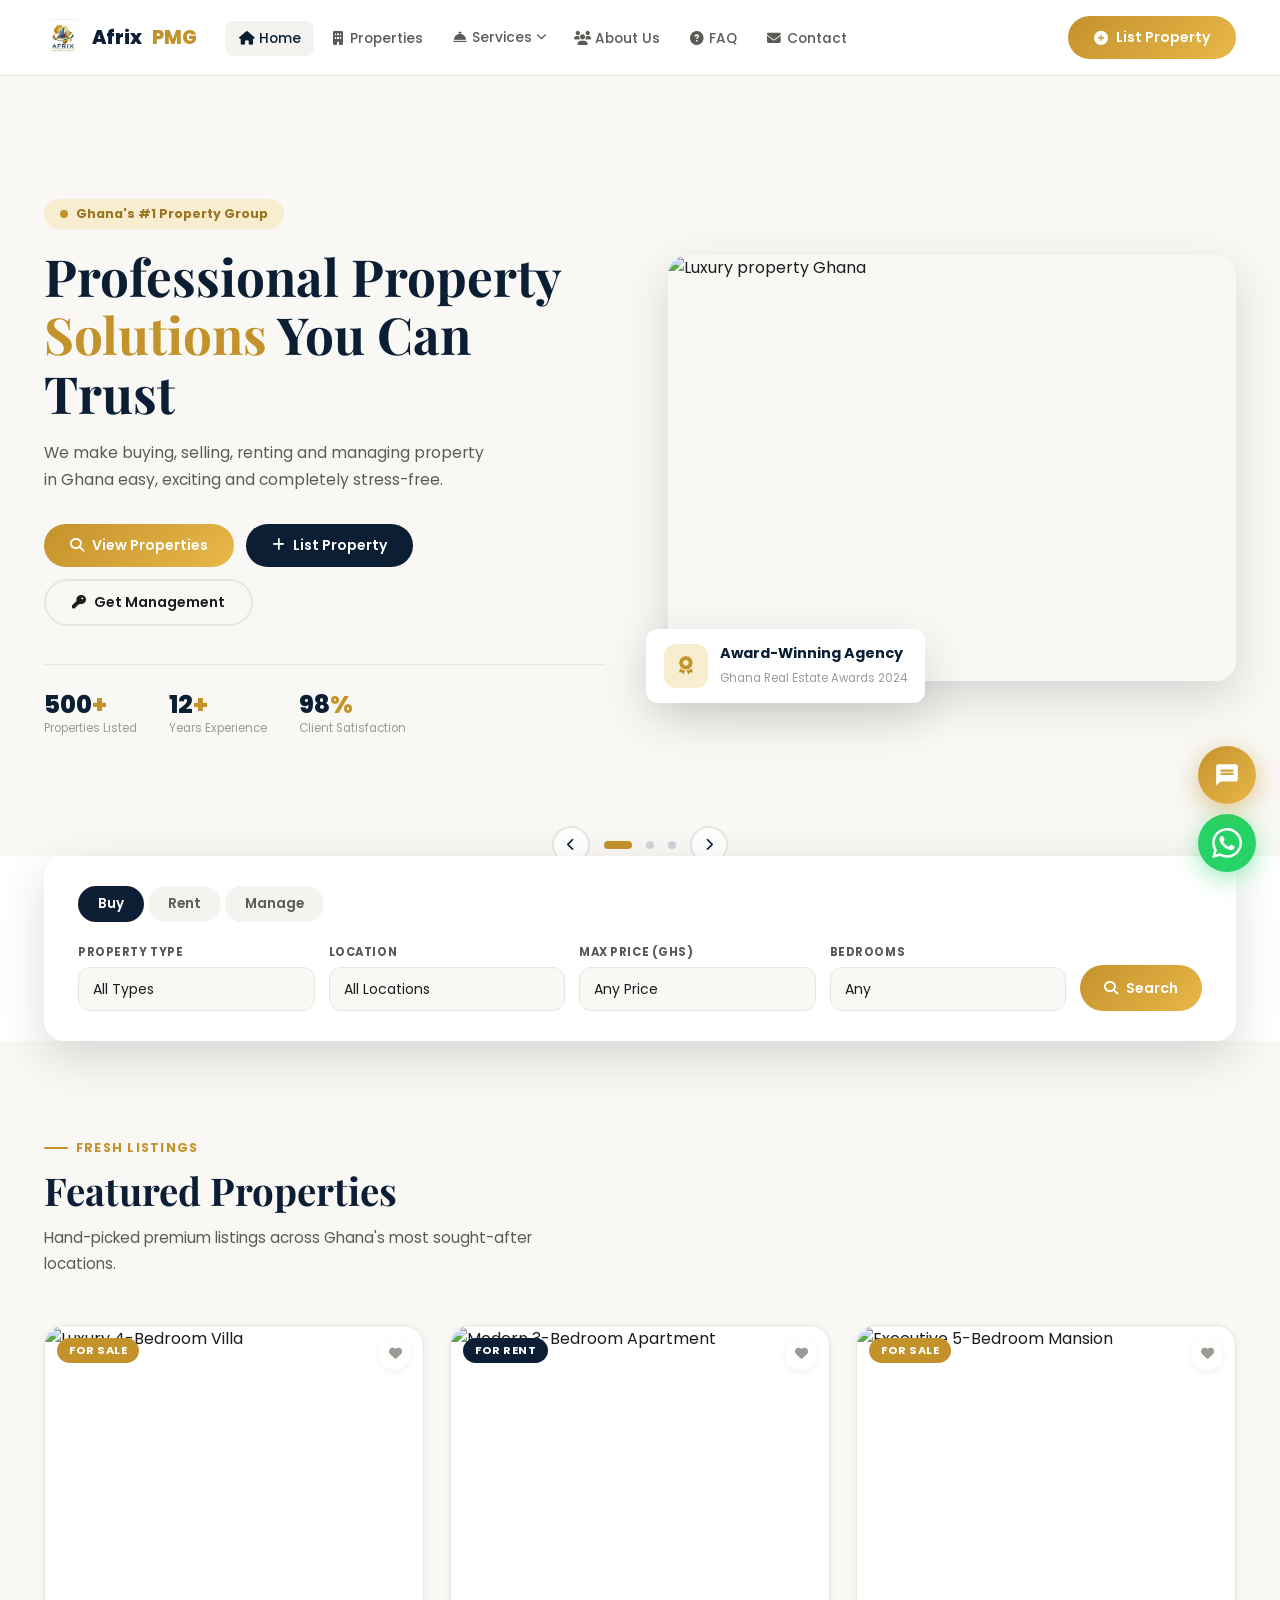
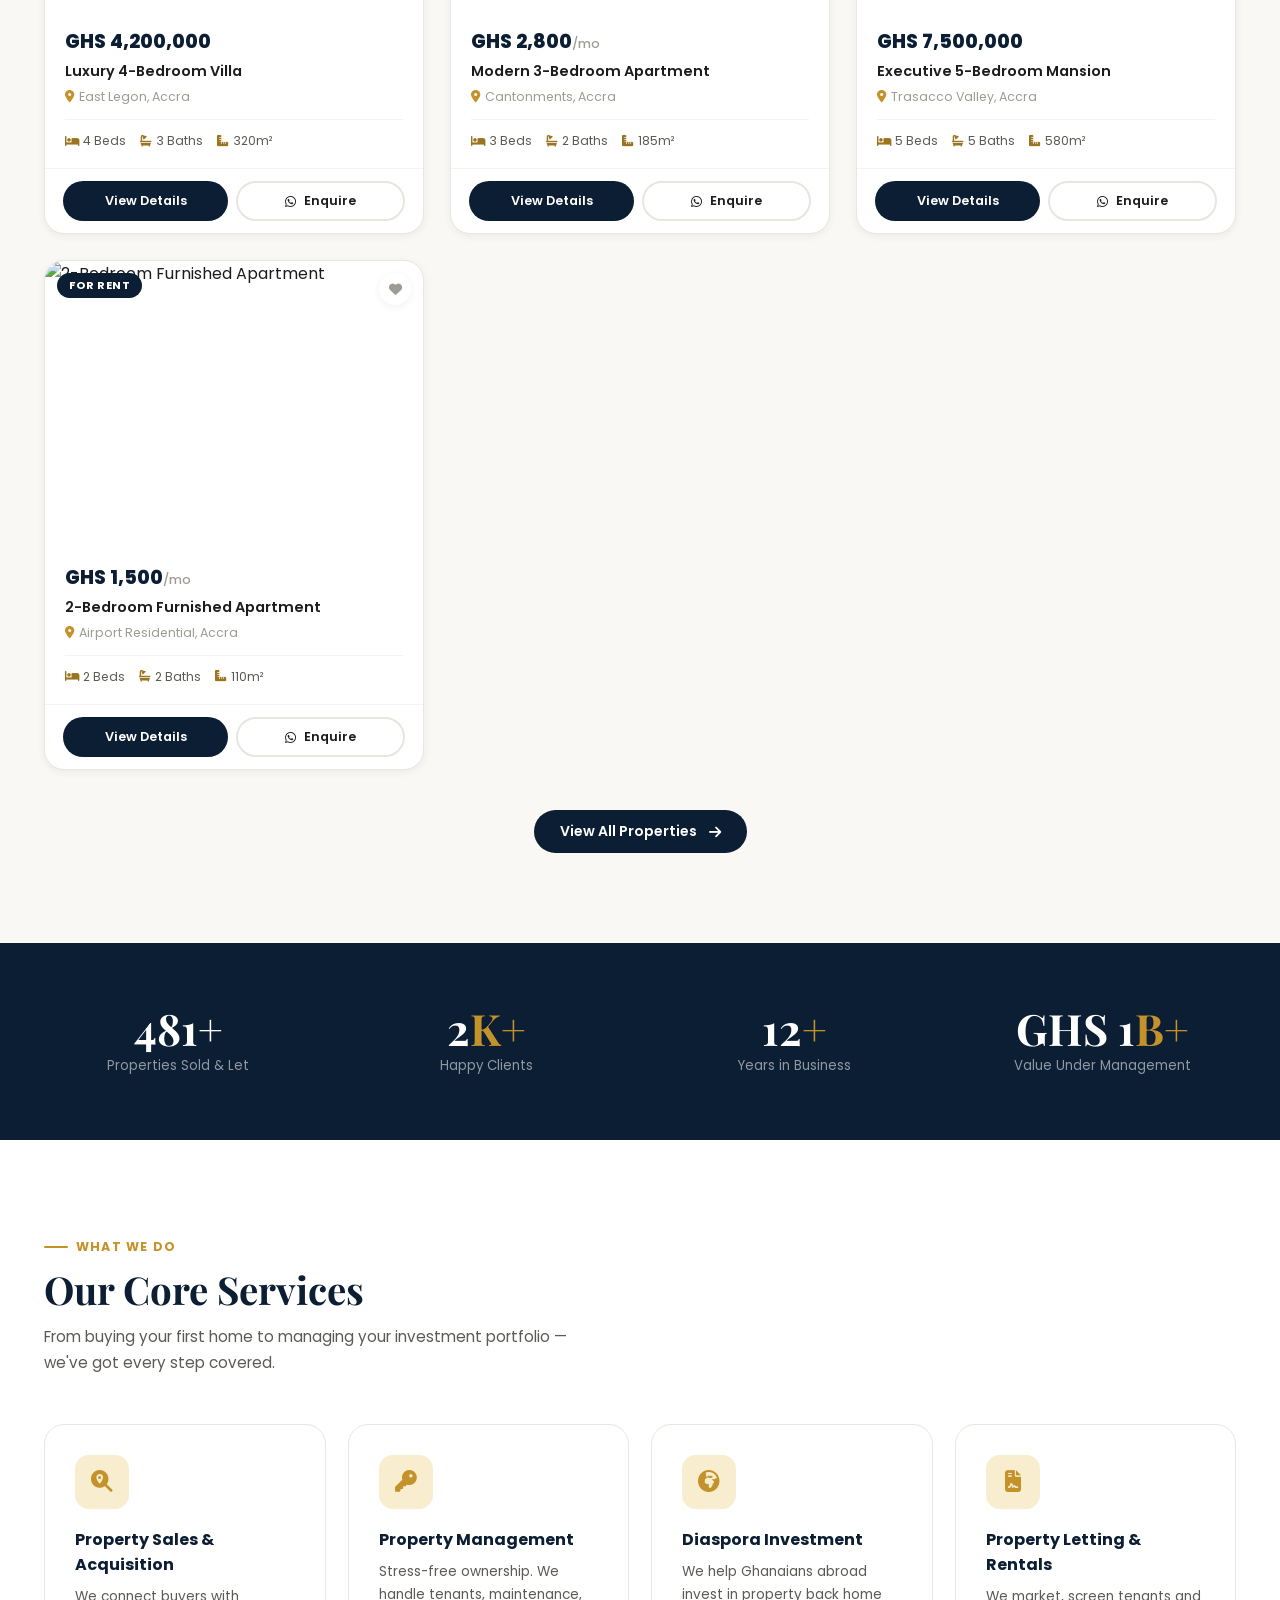
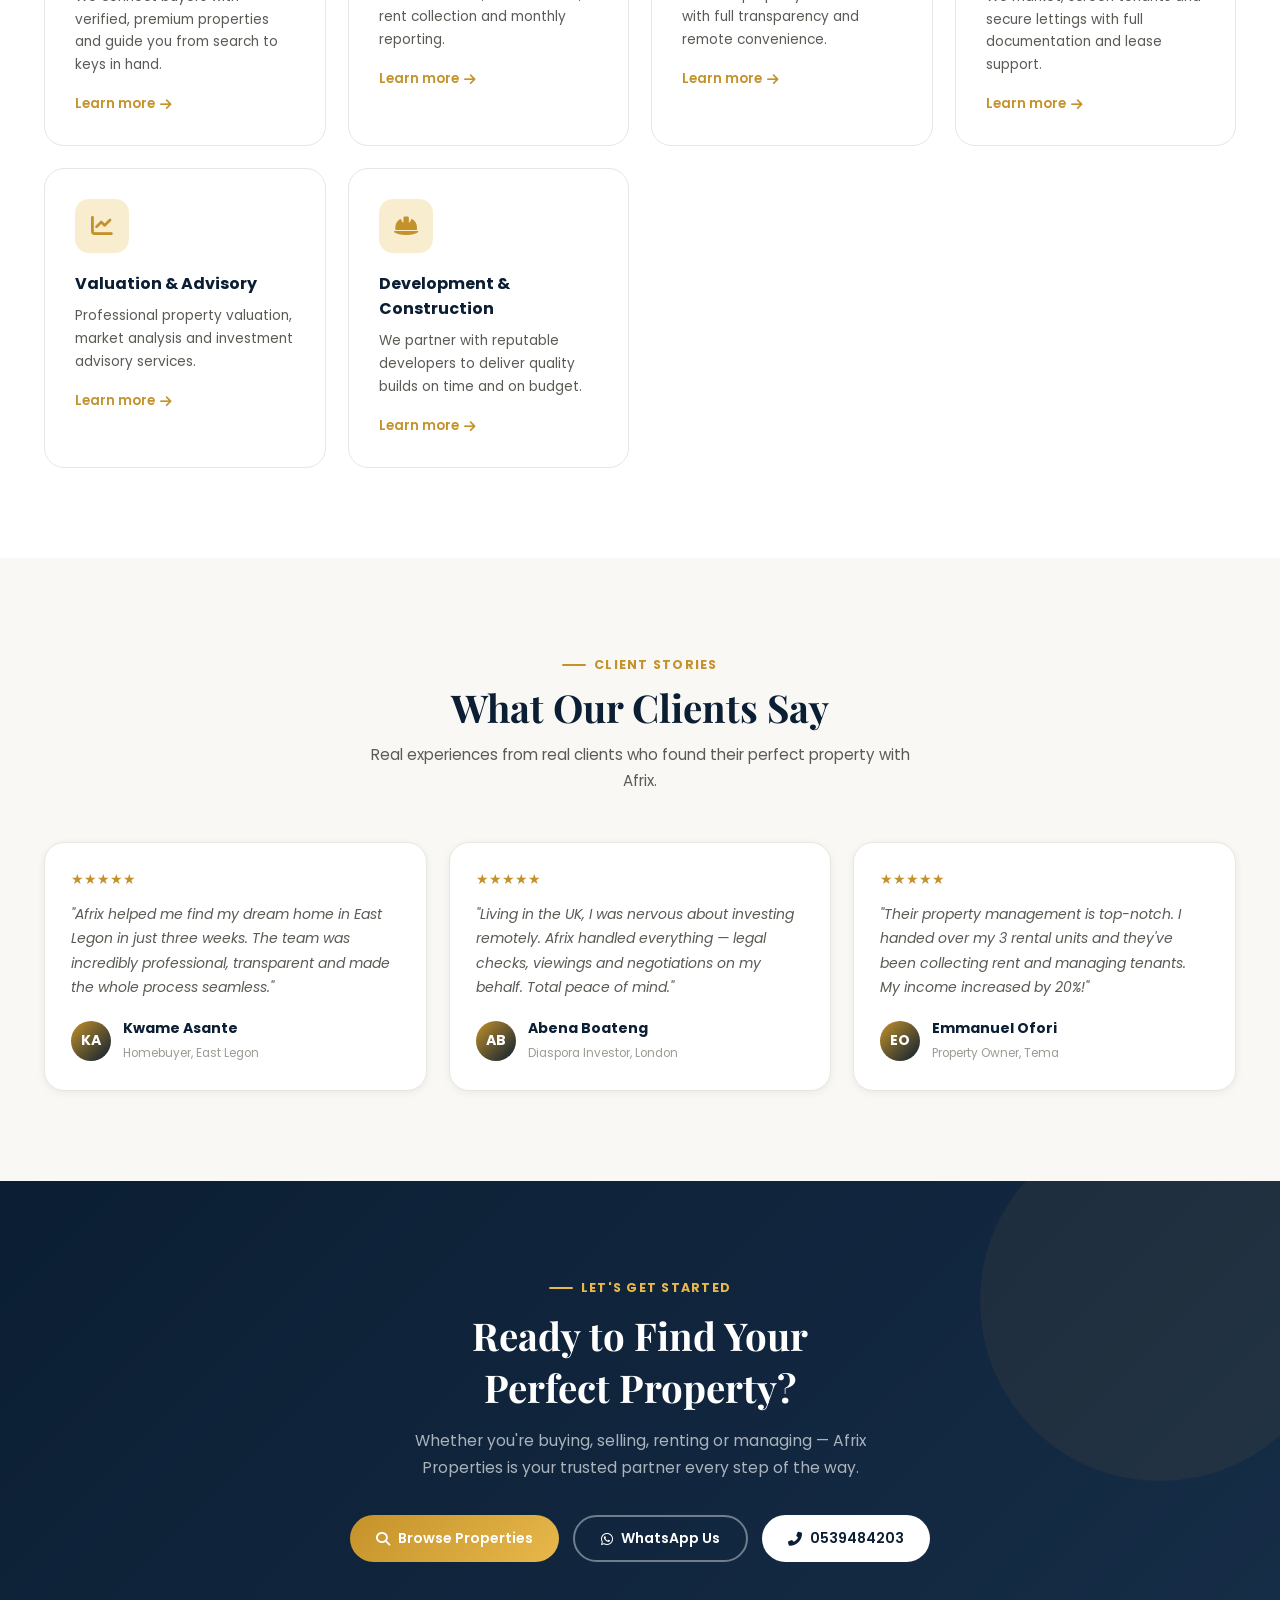
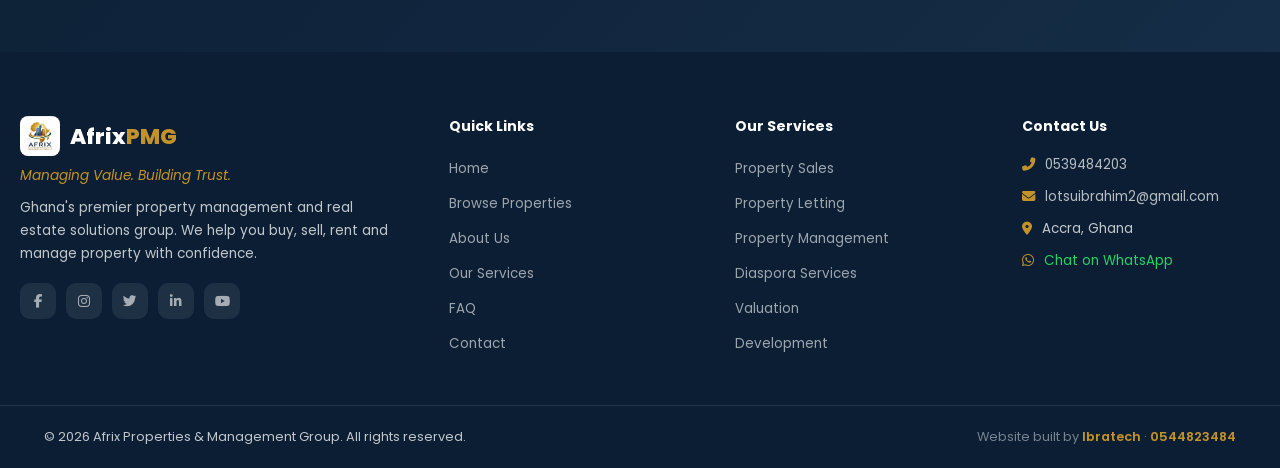
==== index.html @ ab4cecd4 "First commit" ====
<!DOCTYPE html>
<html lang="en">
<head>
  <meta charset="UTF-8" /><meta name="viewport" content="width=device-width, initial-scale=1.0"/>
  <title>Afrix Properties & Management Group | Managing Value. Building Trust.</title>
  <meta name="description" content="Ghana's premier real estate and property management company. Find luxury homes, apartments, offices and investment properties across Accra, Tema, Kumasi and beyond."/>
  <meta property="og:type" content="website"/>
  <meta property="og:url" content="https://afrixproperties.com/"/>
  <meta property="og:title" content="Afrix Properties & Management Group"/>
  <meta property="og:description" content="Managing Value. Building Trust. Ghana's premier real estate platform."/>
  <!-- og:image: replace with full URL after deployment e.g. https://yourdomain.com/images/logo.png -->
  <meta property="og:image" content="images/logo.png"/>
  <meta name="twitter:card" content="summary_large_image"/>
  <!-- Favicon — replace with your logo -->
  <link rel="icon" href="images/logo.png" type="image/png"/>
  <link rel="preconnect" href="https://fonts.googleapis.com"/>
  <link rel="preconnect" href="https://fonts.gstatic.com" crossorigin/>
  <link href="https://fonts.googleapis.com/css2?family=Poppins:wght@300;400;500;600;700;800&family=Playfair+Display:wght@600;700&display=swap" rel="stylesheet"/>
  <link rel="stylesheet" href="https://cdnjs.cloudflare.com/ajax/libs/font-awesome/6.5.0/css/all.min.css"/>
  <link rel="stylesheet" href="shared.css"/>
  <style>
    /* ── HOME-ONLY: Page loader ── */
    #page-loader{position:fixed;inset:0;background:var(--navy);display:flex;flex-direction:column;align-items:center;justify-content:center;z-index:99999;transition:opacity .6s ease,visibility .6s ease}
    #page-loader.hidden{opacity:0;visibility:hidden;pointer-events:none}
    .loader-logo{display:flex;align-items:center;gap:12px;margin-bottom:8px}
    .loader-logo-img{height:48px;width:48px;object-fit:contain;border-radius:10px}
    .loader-logo-text{font-size:1.8rem;font-weight:800;color:#fff}
    .loader-logo-text span{color:var(--gold)}
    .loader-tag{color:var(--gray-400);font-size:.82rem;margin-bottom:36px;letter-spacing:.06em}
    .loader-bar{width:180px;height:3px;background:rgba(255,255,255,.12);border-radius:2px;overflow:hidden}
    .loader-fill{height:100%;background:linear-gradient(90deg,var(--gold),var(--gold-light));border-radius:2px;animation:lFill 2.2s ease forwards}
    @keyframes lFill{from{width:0}to{width:100%}}

    /* ── Search section ── */
    .search-section{background:#fff;padding:0;position:relative;z-index:10}
    .search-card{background:#fff;border-radius:var(--radius-lg);box-shadow:var(--shadow-lg);padding:30px 34px;margin-top:-44px;position:relative}
    .search-tabs{display:flex;gap:4px;margin-bottom:22px}
    .s-tab{padding:8px 20px;border-radius:var(--radius-pill);border:none;background:var(--gray-100);font-size:.85rem;font-weight:600;color:var(--gray-600);transition:var(--transition);cursor:pointer;font-family:inherit}
    .s-tab.active{background:var(--navy);color:#fff}
    .search-row{display:grid;grid-template-columns:1fr 1fr 1fr 1fr auto;gap:14px;align-items:end}
    .s-field label{display:block;font-size:.72rem;font-weight:700;color:var(--gray-600);margin-bottom:6px;text-transform:uppercase;letter-spacing:.05em}
    .s-field select,.s-field input{width:100%;padding:11px 14px;border:1.5px solid var(--gray-200);border-radius:var(--radius);font-size:.875rem;font-family:inherit;color:var(--gray-900);background:var(--cream);transition:var(--transition);appearance:none;cursor:pointer}
    .s-field select:focus,.s-field input:focus{outline:none;border-color:var(--gold);background:#fff}

    /* ── Services grid ── */
    .srv-grid{display:grid;grid-template-columns:repeat(auto-fill,minmax(280px,1fr));gap:22px}
    .srv-card{background:#fff;border-radius:var(--radius-lg);padding:30px;border:1.5px solid var(--gray-200);transition:var(--transition);position:relative;overflow:hidden}
    .srv-card::after{content:'';position:absolute;bottom:0;left:0;width:100%;height:3px;background:linear-gradient(90deg,var(--gold),var(--gold-light));transform:scaleX(0);transition:var(--transition)}
    .srv-card:hover{transform:translateY(-5px);box-shadow:var(--shadow);border-color:var(--gold-pale)}
    .srv-card:hover::after{transform:scaleX(1)}
    .srv-icon{width:54px;height:54px;background:var(--gold-pale);border-radius:14px;display:flex;align-items:center;justify-content:center;font-size:1.35rem;color:var(--gold);margin-bottom:18px}
    .srv-card h3{font-size:1rem;font-weight:700;color:var(--navy);margin-bottom:9px}
    .srv-card p{font-size:.855rem;color:var(--gray-600);line-height:1.65;margin-bottom:14px}
    .srv-link{display:inline-flex;align-items:center;gap:5px;font-size:.82rem;font-weight:600;color:var(--gold);transition:var(--transition)}
    .srv-link:hover{gap:9px}

    /* ── Testimonials ── */
    .testi-grid{display:grid;grid-template-columns:repeat(auto-fill,minmax(300px,1fr));gap:22px}
    .testi-card{background:#fff;border-radius:var(--radius-lg);padding:26px;box-shadow:var(--shadow-sm);border:1px solid var(--gray-200);transition:var(--transition)}
    .testi-card:hover{box-shadow:var(--shadow);transform:translateY(-3px)}
    .testi-stars{color:var(--gold);font-size:.88rem;margin-bottom:12px}
    .testi-text{font-size:.875rem;color:var(--gray-600);line-height:1.75;font-style:italic;margin-bottom:18px}
    .testi-author{display:flex;align-items:center;gap:12px}
    .testi-av{width:40px;height:40px;border-radius:50%;background:linear-gradient(135deg,var(--gold),var(--navy));display:flex;align-items:center;justify-content:center;font-weight:700;color:#fff;font-size:.88rem;flex-shrink:0}
    .testi-author strong{font-size:.875rem;color:var(--navy);display:block}
    .testi-author span{font-size:.74rem;color:var(--gray-400)}

    @media(max-width:1024px){.search-row{grid-template-columns:1fr 1fr}}
    @media(max-width:768px){.search-row{grid-template-columns:1fr}.search-card{padding:22px 18px;margin-top:-28px}.srv-grid{grid-template-columns:1fr}.testi-grid{grid-template-columns:1fr}}
  </style>
</head>
<body>

<!-- PAGE LOADER (Home only) -->
<div id="page-loader">
  <div class="loader-logo">
    <img src="images/logo.png" alt="Afrix PMG" class="loader-logo-img" onerror="this.style.display='none'"/>
    <div class="loader-logo-text">Afrix<span>PMG</span></div>
  </div>
  <p class="loader-tag">Managing Value. Building Trust.</p>
  <div class="loader-bar"><div class="loader-fill"></div></div>
</div>

<!-- ════════════════ NAVBAR ════════════════ -->
<nav class="navbar" id="navbar">
  <div class="container">
    <a href="index.html" class="nav-logo">
      <img src="images/logo.png" alt="Afrix PMG Logo" class="nav-logo-img" onerror="this.style.display='none'"/>
      Afrix<span class="accent">PMG</span>
    </a>
    <ul class="nav-links" id="navLinks">
      <li><a href="index.html" class="active"><i class="fas fa-home fa-fw"></i> Home</a></li>
      <li><a href="properties.html"><i class="fas fa-building fa-fw"></i> Properties</a></li>
      <li class="dropdown">
        <a href="#"><i class="fas fa-concierge-bell fa-fw"></i> Services <i class="fas fa-chevron-down chev"></i></a>
        <ul class="dropdown-menu">
          <li><a href="services.html">All Services</a></li>
          <li><a href="property-management.html">Property Management</a></li>
          <li><a href="diaspora.html">Diaspora Services</a></li>
        </ul>
      </li>
      <li><a href="about.html"><i class="fas fa-users fa-fw"></i> About Us</a></li>
      <li><a href="faq.html"><i class="fas fa-question-circle fa-fw"></i> FAQ</a></li>
      <li><a href="contact.html"><i class="fas fa-envelope fa-fw"></i> Contact</a></li>
    </ul>
    <div class="nav-actions">
      <a href="https://wa.me/233539484203?text=Hello%20Afrix%20Properties%2C%20I%20want%20to%20list%20my%20property." class="btn btn-gold" target="_blank" rel="noopener">
        <i class="fas fa-plus-circle"></i> List Property
      </a>
      <button class="hamburger" id="hamburger" aria-label="Toggle menu" aria-expanded="false">
        <span></span><span></span><span></span>
      </button>
    </div>
  </div>
</nav>

<!-- ════════════════ HOME HERO (3 SLIDES) ════════════════ -->
<section class="home-hero" id="home">
  <div class="home-hero-swiper" id="homeSwiper">

    <!-- SLIDE 1 -->
    <div class="home-slide hs-active" data-slide="0">
      <div class="container">
        <div class="hero-text">
          <span class="hero-badge"><span class="hero-badge-dot"></span> Ghana's #1 Property Group</span>
          <h1 class="hero-title">Professional Property<br><span class="accent">Solutions</span> You Can Trust</h1>
          <p class="hero-sub">We make buying, selling, renting and managing property in Ghana easy, exciting and completely stress-free.</p>
          <div class="hero-btns">
            <a href="properties.html" class="btn btn-gold"><i class="fas fa-search"></i> View Properties</a>
            <a href="https://wa.me/233539484203?text=Hello%20Afrix%2C%20I%20want%20to%20list%20my%20property." class="btn btn-navy" target="_blank" rel="noopener"><i class="fas fa-plus"></i> List Property</a>
            <a href="property-management.html" class="btn btn-outline"><i class="fas fa-key"></i> Get Management</a>
          </div>
          <div class="hero-stats">
            <div><div class="hero-stat-num">500<span>+</span></div><div class="hero-stat-label">Properties Listed</div></div>
            <div><div class="hero-stat-num">12<span>+</span></div><div class="hero-stat-label">Years Experience</div></div>
            <div><div class="hero-stat-num">98<span>%</span></div><div class="hero-stat-label">Client Satisfaction</div></div>
          </div>
        </div>
        <div class="hero-img-wrap">
          <div class="hero-img-main">
            <img src="https://images.unsplash.com/photo-1564013799919-ab600027ffc6?w=900&h=680&fit=crop&q=80" alt="Luxury property Ghana" loading="eager"/>
          </div>
          <div class="hero-float-card">
            <div class="hero-float-icon"><i class="fas fa-award"></i></div>
            <div class="hero-float-text"><strong>Award-Winning Agency</strong><span>Ghana Real Estate Awards 2024</span></div>
          </div>
        </div>
      </div>
    </div>

    <!-- SLIDE 2 -->
    <div class="home-slide" data-slide="1">
      <div class="container">
        <div class="hero-text">
          <span class="hero-badge"><span class="hero-badge-dot"></span> Premium Listings Available</span>
          <h1 class="hero-title">Find Your <span class="accent">Dream Home</span><br>in Ghana</h1>
          <p class="hero-sub">From luxury villas in East Legon to modern apartments in Airport Residential — discover thousands of properties tailored to you.</p>
          <div class="hero-btns">
            <a href="properties.html" class="btn btn-gold"><i class="fas fa-home"></i> Browse All Properties</a>
            <a href="contact.html" class="btn btn-navy"><i class="fas fa-phone"></i> Speak to an Agent</a>
          </div>
          <div class="hero-stats">
            <div><div class="hero-stat-num">10<span>+</span></div><div class="hero-stat-label">Cities Covered</div></div>
            <div><div class="hero-stat-num">GHS<span>1B+</span></div><div class="hero-stat-label">Value Managed</div></div>
            <div><div class="hero-stat-num">2K<span>+</span></div><div class="hero-stat-label">Happy Clients</div></div>
          </div>
        </div>
        <div class="hero-img-wrap">
          <div class="hero-img-main">
            <img src="https://images.unsplash.com/photo-1580587771525-78b9dba3b914?w=900&h=680&fit=crop&q=80" alt="Modern home Ghana" loading="lazy"/>
          </div>
          <div class="hero-float-card">
            <div class="hero-float-icon"><i class="fas fa-map-marker-alt"></i></div>
            <div class="hero-float-text"><strong>Accra · Tema · Kumasi</strong><span>Nationwide coverage</span></div>
          </div>
        </div>
      </div>
    </div>

    <!-- SLIDE 3 -->
    <div class="home-slide" data-slide="2">
      <div class="container">
        <div class="hero-text">
          <span class="hero-badge"><span class="hero-badge-dot"></span> Diaspora Investment Partner</span>
          <h1 class="hero-title">Invest Safely <span class="accent">Back Home</span><br>From Anywhere</h1>
          <p class="hero-sub">Living abroad? We help Ghanaians in the diaspora buy, sell and manage property in Ghana safely — handling everything remotely.</p>
          <div class="hero-btns">
            <a href="diaspora.html" class="btn btn-gold"><i class="fas fa-globe-africa"></i> Diaspora Services</a>
            <a href="https://wa.me/233539484203?text=Hello%20Afrix%2C%20I'm%20in%20the%20diaspora%20and%20want%20to%20invest%20in%20Ghana." class="btn btn-navy" target="_blank" rel="noopener"><i class="fab fa-whatsapp"></i> WhatsApp Us</a>
          </div>
          <div class="hero-stats">
            <div><div class="hero-stat-num">15<span>+</span></div><div class="hero-stat-label">Countries Served</div></div>
            <div><div class="hero-stat-num">300<span>+</span></div><div class="hero-stat-label">Diaspora Clients</div></div>
            <div><div class="hero-stat-num">100<span>%</span></div><div class="hero-stat-label">Remote Process</div></div>
          </div>
        </div>
        <div class="hero-img-wrap">
          <div class="hero-img-main">
            <img src="https://images.unsplash.com/photo-1512917774080-9991f1c4c750?w=900&h=680&fit=crop&q=80" alt="Diaspora investment" loading="lazy"/>
          </div>
          <div class="hero-float-card">
            <div class="hero-float-icon"><i class="fas fa-shield-alt"></i></div>
            <div class="hero-float-text"><strong>100% Secure Transactions</strong><span>End-to-end verified</span></div>
          </div>
        </div>
      </div>
    </div>

    <!-- Swiper controls -->
    <div class="home-swiper-controls">
      <button class="hs-arrow" id="hsPrev" aria-label="Previous"><i class="fas fa-chevron-left"></i></button>
      <button class="hs-dot active" data-dot="0"></button>
      <button class="hs-dot" data-dot="1"></button>
      <button class="hs-dot" data-dot="2"></button>
      <button class="hs-arrow" id="hsNext" aria-label="Next"><i class="fas fa-chevron-right"></i></button>
    </div>
  </div>
</section>

<!-- ════════════════ SEARCH BAR ════════════════ -->
<section class="search-section">
  <div class="container">
    <div class="search-card reveal">
      <!-- Tabs switch Buy/Rent context for the URL redirect -->
      <div class="search-tabs">
        <button class="s-tab active" data-tab="buy">Buy</button>
        <button class="s-tab" data-tab="rent">Rent</button>
        <button class="s-tab" data-tab="manage">Manage</button>
      </div>
      <div class="search-row">
        <div class="s-field">
          <label for="s-type">Property Type</label>
          <select id="s-type">
            <option value="">All Types</option>
            <option value="villa">Villa</option>
            <option value="apartment">Apartment</option>
            <option value="house">House</option>
            <option value="townhouse">Townhouse</option>
            <option value="penthouse">Penthouse</option>
            <option value="office">Office/Commercial</option>
            <option value="land">Land</option>
          </select>
        </div>
        <div class="s-field">
          <label for="s-location">Location</label>
          <select id="s-location">
            <option value="">All Locations</option>
            <option value="accra">Accra</option>
            <option value="tema">Tema</option>
            <option value="kumasi">Kumasi</option>
            <option value="takoradi">Takoradi</option>
          </select>
        </div>
        <div class="s-field">
          <label for="s-price">Max Price (GHS)</label>
          <select id="s-price">
            <option value="">Any Price</option>
            <option value="500000">Up to 500K</option>
            <option value="1000000">Up to 1M</option>
            <option value="2000000">Up to 2M</option>
            <option value="5000000">Up to 5M</option>
            <option value="10000000">Up to 10M</option>
          </select>
        </div>
        <div class="s-field">
          <label for="s-beds">Bedrooms</label>
          <select id="s-beds">
            <option value="">Any</option>
            <option value="1">1+</option>
            <option value="2">2+</option>
            <option value="3">3+</option>
            <option value="4">4+</option>
            <option value="5">5+</option>
          </select>
        </div>
        <!-- Search button — triggers handleSearch() below -->
        <button class="btn btn-gold" onclick="handleSearch()" style="height:46px;padding:0 24px">
          <i class="fas fa-search"></i> Search
        </button>
      </div>
    </div>
  </div>
</section>

<!-- ════════════════ FEATURED PROPERTIES ════════════════ -->
<section class="section-pad" style="background:var(--cream)">
  <div class="container">
    <div class="section-header reveal">
      <span class="section-label">Fresh Listings</span>
      <h2 class="section-title">Featured Properties</h2>
      <p class="section-desc">Hand-picked premium listings across Ghana's most sought-after locations.</p>
    </div>
    <div class="properties-grid" id="featuredGrid"></div>
    <div style="text-align:center;margin-top:40px">
      <a href="properties.html" class="btn btn-navy reveal">View All Properties <i class="fas fa-arrow-right" style="margin-left:4px"></i></a>
    </div>
  </div>
</section>

<!-- ════════════════ STATS BAND ════════════════ -->
<section class="stats-band">
  <div class="container">
    <div class="stats-grid">
      <div class="reveal"><div class="stat-num" data-count="500" data-suffix="+">500+</div><div class="stat-label">Properties Sold & Let</div></div>
      <div class="reveal delay-1"><div class="stat-num">2<span>K+</span></div><div class="stat-label">Happy Clients</div></div>
      <div class="reveal delay-2"><div class="stat-num">12<span>+</span></div><div class="stat-label">Years in Business</div></div>
      <div class="reveal delay-3"><div class="stat-num">GHS 1<span>B+</span></div><div class="stat-label">Value Under Management</div></div>
    </div>
  </div>
</section>

<!-- ════════════════ SERVICES ════════════════ -->
<section class="section-pad" style="background:#fff">
  <div class="container">
    <div class="section-header reveal">
      <span class="section-label">What We Do</span>
      <h2 class="section-title">Our Core Services</h2>
      <p class="section-desc">From buying your first home to managing your investment portfolio — we've got every step covered.</p>
    </div>
    <div class="srv-grid">
      <div class="srv-card reveal"><div class="srv-icon"><i class="fas fa-search-location"></i></div><h3>Property Sales & Acquisition</h3><p>We connect buyers with verified, premium properties and guide you from search to keys in hand.</p><a href="services.html" class="srv-link">Learn more <i class="fas fa-arrow-right"></i></a></div>
      <div class="srv-card reveal delay-1"><div class="srv-icon"><i class="fas fa-key"></i></div><h3>Property Management</h3><p>Stress-free ownership. We handle tenants, maintenance, rent collection and monthly reporting.</p><a href="property-management.html" class="srv-link">Learn more <i class="fas fa-arrow-right"></i></a></div>
      <div class="srv-card reveal delay-2"><div class="srv-icon"><i class="fas fa-globe-africa"></i></div><h3>Diaspora Investment</h3><p>We help Ghanaians abroad invest in property back home with full transparency and remote convenience.</p><a href="diaspora.html" class="srv-link">Learn more <i class="fas fa-arrow-right"></i></a></div>
      <div class="srv-card reveal delay-3"><div class="srv-icon"><i class="fas fa-file-contract"></i></div><h3>Property Letting & Rentals</h3><p>We market, screen tenants and secure lettings with full documentation and lease support.</p><a href="services.html" class="srv-link">Learn more <i class="fas fa-arrow-right"></i></a></div>
      <div class="srv-card reveal"><div class="srv-icon"><i class="fas fa-chart-line"></i></div><h3>Valuation & Advisory</h3><p>Professional property valuation, market analysis and investment advisory services.</p><a href="services.html" class="srv-link">Learn more <i class="fas fa-arrow-right"></i></a></div>
      <div class="srv-card reveal delay-1"><div class="srv-icon"><i class="fas fa-hard-hat"></i></div><h3>Development & Construction</h3><p>We partner with reputable developers to deliver quality builds on time and on budget.</p><a href="services.html" class="srv-link">Learn more <i class="fas fa-arrow-right"></i></a></div>
    </div>
  </div>
</section>

<!-- ════════════════ TESTIMONIALS ════════════════ -->
<section class="section-pad" style="background:var(--cream)">
  <div class="container">
    <div class="section-header center reveal">
      <span class="section-label">Client Stories</span>
      <h2 class="section-title">What Our Clients Say</h2>
      <p class="section-desc">Real experiences from real clients who found their perfect property with Afrix.</p>
    </div>
    <div class="testi-grid">
      <div class="testi-card reveal"><div class="testi-stars">★★★★★</div><p class="testi-text">"Afrix helped me find my dream home in East Legon in just three weeks. The team was incredibly professional, transparent and made the whole process seamless."</p><div class="testi-author"><div class="testi-av">KA</div><div><strong>Kwame Asante</strong><span>Homebuyer, East Legon</span></div></div></div>
      <div class="testi-card reveal delay-1"><div class="testi-stars">★★★★★</div><p class="testi-text">"Living in the UK, I was nervous about investing remotely. Afrix handled everything — legal checks, viewings and negotiations on my behalf. Total peace of mind."</p><div class="testi-author"><div class="testi-av">AB</div><div><strong>Abena Boateng</strong><span>Diaspora Investor, London</span></div></div></div>
      <div class="testi-card reveal delay-2"><div class="testi-stars">★★★★★</div><p class="testi-text">"Their property management is top-notch. I handed over my 3 rental units and they've been collecting rent and managing tenants. My income increased by 20%!"</p><div class="testi-author"><div class="testi-av">EO</div><div><strong>Emmanuel Ofori</strong><span>Property Owner, Tema</span></div></div></div>
    </div>
  </div>
</section>

<!-- ════════════════ CTA ════════════════ -->
<section class="cta-section">
  <div class="container">
    <div class="cta-inner reveal">
      <div class="cta-label">Let's Get Started</div>
      <h2 class="cta-title">Ready to Find Your<br>Perfect Property?</h2>
      <p class="cta-desc">Whether you're buying, selling, renting or managing — Afrix Properties is your trusted partner every step of the way.</p>
      <div class="cta-btns">
        <a href="properties.html" class="btn btn-gold"><i class="fas fa-search"></i> Browse Properties</a>
        <a href="https://wa.me/233539484203?text=Hello%20Afrix%20Properties%2C%20I%20need%20assistance." class="btn btn-outline-white" target="_blank" rel="noopener"><i class="fab fa-whatsapp"></i> WhatsApp Us</a>
        <a href="tel:0539484203" class="btn btn-white"><i class="fas fa-phone-alt"></i> 0539484203</a>
      </div>
    </div>
  </div>
</section>

<!-- ════════════════ FOOTER ════════════════ -->
<footer class="footer">
  <div class="footer-main container">
    <div class="footer-brand">
      <div class="footer-logo-area">
        <img src="images/logo.png" alt="Afrix PMG" class="footer-logo-img" onerror="this.style.display='none'"/>
        <div class="footer-brand-name">Afrix<span>PMG</span></div>
      </div>
      <p class="footer-tagline">Managing Value. Building Trust.</p>
      <p>Ghana's premier property management and real estate solutions group. We help you buy, sell, rent and manage property with confidence.</p>
      <div class="footer-socials">
        <a href="#" class="social-btn" aria-label="Facebook"><i class="fab fa-facebook-f"></i></a>
        <a href="#" class="social-btn" aria-label="Instagram"><i class="fab fa-instagram"></i></a>
        <a href="#" class="social-btn" aria-label="Twitter"><i class="fab fa-twitter"></i></a>
        <a href="#" class="social-btn" aria-label="LinkedIn"><i class="fab fa-linkedin-in"></i></a>
        <a href="#" class="social-btn" aria-label="YouTube"><i class="fab fa-youtube"></i></a>
      </div>
    </div>
    <div class="footer-col">
      <h4>Quick Links</h4>
      <ul>
        <li><a href="index.html">Home</a></li>
        <li><a href="properties.html">Browse Properties</a></li>
        <li><a href="about.html">About Us</a></li>
        <li><a href="services.html">Our Services</a></li>
        <li><a href="faq.html">FAQ</a></li>
        <li><a href="contact.html">Contact</a></li>
      </ul>
    </div>
    <div class="footer-col">
      <h4>Our Services</h4>
      <ul>
        <li><a href="services.html">Property Sales</a></li>
        <li><a href="services.html">Property Letting</a></li>
        <li><a href="property-management.html">Property Management</a></li>
        <li><a href="diaspora.html">Diaspora Services</a></li>
        <li><a href="services.html">Valuation</a></li>
        <li><a href="services.html">Development</a></li>
      </ul>
    </div>
    <div class="footer-col">
      <h4>Contact Us</h4>
      <div class="footer-contact-item"><i class="fas fa-phone-alt"></i><div><a href="tel:0539484203">0539484203</a></div></div>
      <div class="footer-contact-item"><i class="fas fa-envelope"></i><div><a href="mailto:lotsuibrahim2@gmail.com">lotsuibrahim2@gmail.com</a></div></div>
      <div class="footer-contact-item"><i class="fas fa-map-marker-alt"></i><div>Accra, Ghana</div></div>
      <div class="footer-contact-item"><i class="fab fa-whatsapp"></i><div><a href="https://wa.me/233539484203" target="_blank" rel="noopener" style="color:#25D366">Chat on WhatsApp</a></div></div>
    </div>
  </div>
  <div class="footer-bottom">
    <div class="container">
      <p>© 2026 Afrix Properties & Management Group. All rights reserved.</p>
      <p class="dev-credit">Website built by <a href="https://wa.me/233544823484?text=Hello%20Ibratech,%20I%20want%20a%20real%20estate%20website%20like%20Afrix" target="_blank" rel="noopener">Ibratech</a> · <a href="tel:0544823484">0544823484</a></p>
    </div>
  </div>
</footer>

<!-- Floating WhatsApp -->
<a class="whatsapp-float" href="https://wa.me/233539484203?text=Hello%20Afrix%20Properties%2C%20I%20need%20help." target="_blank" rel="noopener" aria-label="Chat on WhatsApp">
  <svg viewBox="0 0 24 24"><path d="M17.472 14.382c-.297-.149-1.758-.867-2.03-.967-.273-.099-.471-.148-.67.15-.197.297-.767.966-.94 1.164-.173.199-.347.223-.644.075-.297-.15-1.255-.463-2.39-1.475-.883-.788-1.48-1.761-1.653-2.059-.173-.297-.018-.458.13-.606.134-.133.298-.347.446-.52.149-.174.198-.298.298-.497.099-.198.05-.371-.025-.52-.075-.149-.669-1.612-.916-2.207-.242-.579-.487-.5-.669-.51-.173-.008-.371-.01-.57-.01-.198 0-.52.074-.792.372-.272.297-1.04 1.016-1.04 2.479 0 1.462 1.065 2.875 1.213 3.074.149.198 2.096 3.2 5.077 4.487.709.306 1.262.489 1.694.625.712.227 1.36.195 1.871.118.571-.085 1.758-.719 2.006-1.413.248-.694.248-1.289.173-1.413-.074-.124-.272-.198-.57-.347m-5.421 7.403h-.004a9.87 9.87 0 01-5.031-1.378l-.361-.214-3.741.982.998-3.648-.235-.374a9.86 9.86 0 01-1.51-5.26c.001-5.45 4.436-9.884 9.888-9.884 2.64 0 5.122 1.03 6.988 2.898a9.825 9.825 0 012.893 6.994c-.003 5.45-4.437 9.884-9.885 9.884m8.413-18.297A11.815 11.815 0 0012.05 0C5.495 0 .16 5.335.157 11.892c0 2.096.547 4.142 1.588 5.945L.057 24l6.305-1.654a11.882 11.882 0 005.683 1.448h.005c6.554 0 11.89-5.335 11.893-11.893a11.821 11.821 0 00-3.48-8.413z"/></svg>
</a>

<script src="shared.js"></script>
<script src="chatbot.js"></script>
<script>
  // ── PAGE LOADER (home only)
  window.addEventListener('load', () => {
    setTimeout(() => {
      const l = document.getElementById('page-loader');
      if (l) l.classList.add('hidden');
    }, 2300);
  });

  // ── SEARCH TABS
  document.querySelectorAll('.s-tab').forEach(tab => {
    tab.addEventListener('click', () => {
      document.querySelectorAll('.s-tab').forEach(t => t.classList.remove('active'));
      tab.classList.add('active');
    });
  });

  // ── SEARCH FUNCTION
  // Collects dropdown values and redirects to properties.html with URL params
  // properties.html reads these params and pre-fills its filters automatically
  function handleSearch() {
    const type     = document.getElementById('s-type').value;
    const location = document.getElementById('s-location').value;
    const price    = document.getElementById('s-price').value;
    const beds     = document.getElementById('s-beds').value;
    const status   = document.querySelector('.s-tab.active').dataset.tab;

    const params = new URLSearchParams();
    if (type)     params.set('type', type);
    if (location) params.set('location', location);
    if (price)    params.set('maxPrice', price);
    if (beds)     params.set('beds', beds);
    if (status && status !== 'manage') params.set('status', status);

    // Redirect to properties page with filters as URL query string
    window.location.href = 'properties.html?' + params.toString();
  }

  // ── PROPERTIES DATA
  // Edit this array to change listings. Same array in properties.html + property-details.html
  const PROPERTIES = [
    {id:1,title:"Luxury 4-Bedroom Villa",type:"villa",status:"sale",price:4200000,location:"East Legon, Accra",city:"accra",bedrooms:4,bathrooms:3,size:320,image:"https://images.unsplash.com/photo-1564013799919-ab600027ffc6?w=600&h=450&fit=crop&q=80"},
    {id:2,title:"Modern 3-Bedroom Apartment",type:"apartment",status:"rent",price:2800,location:"Cantonments, Accra",city:"accra",bedrooms:3,bathrooms:2,size:185,image:"https://images.unsplash.com/photo-1600585154340-be6161a56a0c?w=600&h=450&fit=crop&q=80"},
    {id:3,title:"Executive 5-Bedroom Mansion",type:"villa",status:"sale",price:7500000,location:"Trasacco Valley, Accra",city:"accra",bedrooms:5,bathrooms:5,size:580,image:"https://images.unsplash.com/photo-1580587771525-78b9dba3b914?w=600&h=450&fit=crop&q=80"},
    {id:4,title:"2-Bedroom Furnished Apartment",type:"apartment",status:"rent",price:1500,location:"Airport Residential, Accra",city:"accra",bedrooms:2,bathrooms:2,size:110,image:"https://images.unsplash.com/photo-1605276374104-dee2a0ed3cd6?w=600&h=450&fit=crop&q=80"},
  ];

  function renderFeatured() {
    const grid = document.getElementById('featuredGrid');
    if (!grid) return;
    grid.innerHTML = PROPERTIES.map(p => {
      const price = p.status === 'rent'
        ? `GHS ${p.price.toLocaleString()}<span>/mo</span>`
        : `GHS ${p.price.toLocaleString()}`;
      return `
        <div class="property-card reveal" onclick="window.location='property-details.html?id=${p.id}'">
          <div class="property-card-img">
            <img src="${p.image}" alt="${p.title}" loading="lazy"/>
            <span class="property-badge ${p.status==='sale'?'badge-sale':'badge-rent'}">For ${p.status==='sale'?'Sale':'Rent'}</span>
            <button class="property-save" onclick="event.stopPropagation();this.classList.toggle('saved')" aria-label="Save"><i class="fas fa-heart"></i></button>
          </div>
          <div class="property-card-body">
            <div class="property-price">${price}</div>
            <div class="property-title">${p.title}</div>
            <div class="property-location"><i class="fas fa-map-marker-alt"></i>${p.location}</div>
            <div class="property-meta">
              <span><i class="fas fa-bed"></i>${p.bedrooms} Beds</span>
              <span><i class="fas fa-bath"></i>${p.bathrooms} Baths</span>
              <span><i class="fas fa-ruler-combined"></i>${p.size}m²</span>
            </div>
          </div>
          <div class="property-card-footer">
            <a href="property-details.html?id=${p.id}" class="btn btn-navy" onclick="event.stopPropagation()">View Details</a>
            <a href="https://wa.me/233539484203?text=Hello%20Afrix%2C%20I'm%20interested%20in%20${encodeURIComponent(p.title)}%20(ID:${p.id})." class="btn btn-outline" target="_blank" rel="noopener" onclick="event.stopPropagation()"><i class="fab fa-whatsapp"></i> Enquire</a>
          </div>
        </div>`;
    }).join('');
    // Re-observe new elements for reveal
    document.querySelectorAll('.property-card.reveal').forEach(el => {
      revealObs && revealObs.observe(el);
    });
  }
  renderFeatured();
</script>
</body>
</html>
---- shared.css ----
/* ================================================================
   AFRIX PROPERTIES & MANAGEMENT GROUP — shared.css
   Common styles used across ALL pages.
   To retheme: change CSS variables in :root below.
   Developer: Ibratech | 0544823484
   ================================================================ */

/* ── VARIABLES ── */
:root {
  --gold: #C4922A;
  --gold-light: #E8B84B;
  --gold-pale: #F9EDD0;
  --gold-dark: #9B7420;
  --navy: #0B1E33;
  --navy-mid: #162D47;
  --white: #FFFFFF;
  --cream: #F9F8F5;
  --gray-100: #F4F3EF;
  --gray-200: #E8E6E0;
  --gray-400: #9E9B94;
  --gray-600: #5C5A55;
  --gray-900: #1C1C1C;
  --shadow-sm: 0 2px 8px rgba(0,0,0,.06);
  --shadow: 0 6px 24px rgba(0,0,0,.09);
  --shadow-lg: 0 16px 48px rgba(0,0,0,.14);
  --radius: 12px;
  --radius-lg: 20px;
  --radius-pill: 50px;
  --transition: all .3s cubic-bezier(.4,0,.2,1);
  --nav-h: 76px;
}

/* ── RESET ── */
*, *::before, *::after { box-sizing: border-box; margin: 0; padding: 0; }
html { scroll-behavior: smooth; }
body { font-family: 'Poppins', sans-serif; color: var(--gray-900); background: var(--white); overflow-x: hidden; }
img { max-width: 100%; display: block; }
a { text-decoration: none; color: inherit; }
ul { list-style: none; }
button { cursor: pointer; font-family: inherit; }

/* ── LAYOUT ── */
.container { width: 100%; max-width: 1240px; margin: 0 auto; padding: 0 24px; }
.section-pad { padding: 90px 0; }

/* ── BUTTONS ── */
.btn {
  display: inline-flex; align-items: center; gap: 8px;
  padding: 11px 26px; border-radius: var(--radius-pill);
  font-size: .875rem; font-weight: 600; transition: var(--transition);
  border: none; cursor: pointer; font-family: inherit; white-space: nowrap;
}
.btn-gold { background: linear-gradient(135deg, var(--gold), var(--gold-light)); color: #fff; }
.btn-gold:hover { transform: translateY(-2px); box-shadow: 0 8px 24px rgba(196,146,42,.4); }
.btn-navy { background: var(--navy); color: #fff; }
.btn-navy:hover { background: var(--navy-mid); transform: translateY(-2px); box-shadow: var(--shadow); }
.btn-white { background: #fff; color: var(--navy); }
.btn-white:hover { background: var(--cream); transform: translateY(-2px); }
.btn-outline { background: transparent; border: 2px solid var(--gray-200); color: var(--gray-900); }
.btn-outline:hover { border-color: var(--gold); color: var(--gold); }
.btn-outline-white { background: transparent; border: 2px solid rgba(255,255,255,.4); color: #fff; }
.btn-outline-white:hover { border-color: #fff; background: rgba(255,255,255,.12); }
.btn-wa { background: #25D366; color: #fff; }
.btn-wa:hover { background: #1da851; transform: translateY(-2px); }

/* ── SECTION HEADINGS ── */
.section-label {
  display: inline-flex; align-items: center; gap: 8px;
  font-size: .78rem; font-weight: 700; text-transform: uppercase;
  letter-spacing: .1em; color: var(--gold); margin-bottom: 10px;
}
.section-label::before { content: ''; width: 24px; height: 2px; background: var(--gold); border-radius: 1px; }
.section-title { font-family: 'Playfair Display', serif; font-size: clamp(1.6rem, 3vw, 2.4rem); font-weight: 700; color: var(--navy); line-height: 1.2; margin-bottom: 12px; }
.section-desc { font-size: .95rem; color: var(--gray-600); line-height: 1.7; max-width: 540px; }
.section-header { margin-bottom: 48px; }
.section-header.center { text-align: center; }
.section-header.center .section-label { justify-content: center; }
.section-header.center .section-desc { margin: 0 auto; }

/* ================================================================
   NAVBAR
   ================================================================ */
.navbar {
  position: fixed; top: 0; left: 0; right: 0; z-index: 1000;
  height: var(--nav-h);
  background: rgba(255,255,255,.97);
  backdrop-filter: blur(14px);
  border-bottom: 1px solid var(--gray-200);
  transition: var(--transition);
}
.navbar.scrolled { box-shadow: var(--shadow); }
.navbar .container { height: 100%; display: flex; align-items: center; gap: 28px; }

/* Logo */
.nav-logo {
  display: flex; align-items: center; gap: 10px;
  font-size: 1.2rem; font-weight: 800; color: var(--navy);
  white-space: nowrap; flex-shrink: 0;
}
.nav-logo-img {
  height: 38px; width: 38px; object-fit: contain; border-radius: 8px;
  flex-shrink: 0;
}
.nav-logo-img-fallback {
  /* Shows when logo.png missing */
  width: 38px; height: 38px; background: linear-gradient(135deg, var(--navy), var(--navy-mid));
  border-radius: 10px; display: flex; align-items: center; justify-content: center;
  font-size: 1rem; color: var(--gold); flex-shrink: 0;
}
.nav-logo .accent { color: var(--gold); }

/* Nav links — DESKTOP */
.nav-links {
  display: flex; align-items: center; gap: 2px; flex: 1;
}
.nav-links a {
  padding: 8px 13px; border-radius: 8px; font-size: .855rem;
  font-weight: 500; color: var(--gray-600); transition: var(--transition); white-space: nowrap;
}
.nav-links a:hover, .nav-links a.active { color: var(--navy); background: var(--gray-100); }
.nav-links .dropdown { position: relative; }
.nav-links .dropdown > a { display: flex; align-items: center; gap: 4px; }
.nav-links .dropdown > a .chev { font-size: .65rem; transition: transform .3s; }
.nav-links .dropdown:hover > a .chev { transform: rotate(180deg); }
.dropdown-menu {
  position: absolute; top: calc(100% + 8px); left: 0;
  background: #fff; border-radius: var(--radius); box-shadow: var(--shadow-lg);
  min-width: 220px; padding: 8px; opacity: 0; visibility: hidden;
  transform: translateY(-8px); transition: var(--transition);
  border: 1px solid var(--gray-200); z-index: 200;
}
.nav-links .dropdown:hover .dropdown-menu { opacity: 1; visibility: visible; transform: translateY(0); }
.dropdown-menu a { display: block; padding: 10px 14px; border-radius: 8px; font-size: .85rem; }

/* Nav actions (right side) */
.nav-actions { display: flex; align-items: center; gap: 10px; margin-left: auto; flex-shrink: 0; }

/* ── Hamburger button ── */
.hamburger {
  display: none; flex-direction: column; gap: 5px;
  background: none; border: none; padding: 6px; z-index: 1002; position: relative;
}
.hamburger span { display: block; width: 22px; height: 2px; background: var(--navy); border-radius: 2px; transition: var(--transition); }
.hamburger.open span { background: #fff; }
.hamburger.open span:nth-child(1) { transform: translateY(7px) rotate(45deg); }
.hamburger.open span:nth-child(2) { opacity: 0; width: 0; }
.hamburger.open span:nth-child(3) { transform: translateY(-7px) rotate(-45deg); }

/* ── Dark overlay behind mobile drawer ── */
.nav-overlay {
  display: none; position: fixed; inset: 0;
  background: rgba(0,0,0,.52); z-index: 999;
}
.nav-overlay.show { display: block; }

/* ================================================================
   PAGE HERO WITH 3-SLIDE SWIPER (used on all inner pages)
   ================================================================ */
.page-hero {
  position: relative; overflow: hidden;
  margin-top: var(--nav-h);
  min-height: 420px;
}
.ph-slide {
  display: none; position: relative;
  min-height: 420px; align-items: center;
  background-size: cover; background-position: center;
}
.ph-slide.ph-active { display: flex; animation: phIn .7s ease; }
@keyframes phIn { from { opacity: 0; transform: scale(1.02); } to { opacity: 1; transform: scale(1); } }
.ph-overlay {
  position: absolute; inset: 0;
  background: linear-gradient(135deg, rgba(11,30,51,.88) 0%, rgba(22,45,71,.75) 100%);
}
.ph-content {
  position: relative; z-index: 1;
  padding: 64px 0; text-align: center;
}
.ph-label {
  display: inline-flex; align-items: center; gap: 8px;
  background: rgba(196,146,42,.18); color: var(--gold-light);
  padding: 6px 18px; border-radius: var(--radius-pill);
  font-size: .78rem; font-weight: 700; letter-spacing: .06em;
  margin-bottom: 16px; text-transform: uppercase;
}
.ph-title {
  font-family: 'Playfair Display', serif;
  font-size: clamp(1.8rem, 4vw, 3rem); font-weight: 700;
  color: #fff; line-height: 1.2; margin-bottom: 14px;
}
.ph-title .accent { color: var(--gold-light); }
.ph-sub {
  font-size: .975rem; color: rgba(255,255,255,.72);
  max-width: 560px; margin: 0 auto 28px; line-height: 1.75;
}
.ph-btns { display: flex; gap: 12px; justify-content: center; flex-wrap: wrap; }
/* Swiper controls */
.ph-controls {
  position: absolute; bottom: 22px; left: 50%;
  transform: translateX(-50%); display: flex;
  align-items: center; gap: 12px; z-index: 5;
}
.ph-arrow {
  width: 36px; height: 36px; border-radius: 50%;
  background: rgba(255,255,255,.15); border: 1.5px solid rgba(255,255,255,.3);
  color: #fff; font-size: .8rem; display: flex; align-items: center; justify-content: center;
  cursor: pointer; transition: var(--transition); flex-shrink: 0;
}
.ph-arrow:hover { background: var(--gold); border-color: var(--gold); }
.ph-dot {
  width: 8px; height: 8px; border-radius: 4px;
  background: rgba(255,255,255,.35); border: none;
  cursor: pointer; transition: var(--transition); padding: 0;
}
.ph-dot.ph-dot-active { width: 28px; background: var(--gold); }
/* Breadcrumb strip */
.ph-breadcrumb {
  position: absolute; bottom: 68px; left: 0; right: 0;
  display: flex; justify-content: center; align-items: center;
  gap: 8px; font-size: .78rem; color: rgba(255,255,255,.5); z-index: 4;
}
.ph-breadcrumb a { color: var(--gold-light); }
.ph-breadcrumb i { font-size: .58rem; }

/* ================================================================
   HOME HERO (index.html) — two-column layout with right image
   ================================================================ */
.home-hero {
  position: relative; overflow: hidden;
  padding-top: var(--nav-h);
  background: var(--cream);
  min-height: 100vh;
}
.home-hero-swiper { position: relative; min-height: calc(100vh - var(--nav-h)); }
.home-slide { display: none; min-height: calc(100vh - var(--nav-h)); align-items: center; }
.home-slide.hs-active { display: flex; animation: phIn .7s ease; }
.home-slide .container {
  display: grid; grid-template-columns: 1fr 1fr;
  gap: 56px; align-items: center;
  padding-top: 60px; padding-bottom: 100px;
}
.hero-text { max-width: 560px; }
.hero-badge {
  display: inline-flex; align-items: center; gap: 8px;
  background: var(--gold-pale); color: var(--gold-dark);
  padding: 6px 16px; border-radius: var(--radius-pill);
  font-size: .78rem; font-weight: 700; margin-bottom: 18px;
}
.hero-badge-dot { width: 8px; height: 8px; background: var(--gold); border-radius: 50%; animation: pulse 2s infinite; }
@keyframes pulse { 0%,100%{transform:scale(1);opacity:1} 50%{transform:scale(1.3);opacity:.7} }
.hero-title { font-family: 'Playfair Display', serif; font-size: clamp(2.1rem,4vw,3.3rem); font-weight: 700; line-height: 1.15; color: var(--navy); margin-bottom: 16px; }
.hero-title .accent { color: var(--gold); }
.hero-sub { font-size: .975rem; color: var(--gray-600); line-height: 1.75; margin-bottom: 30px; max-width: 440px; }
.hero-btns { display: flex; flex-wrap: wrap; gap: 12px; margin-bottom: 38px; }
.hero-stats { display: flex; gap: 32px; padding-top: 28px; border-top: 1px solid var(--gray-200); }
.hero-stat-num { font-size: 1.55rem; font-weight: 800; color: var(--navy); line-height: 1; }
.hero-stat-num span { color: var(--gold); }
.hero-stat-label { font-size: .73rem; color: var(--gray-400); margin-top: 3px; }
.hero-img-wrap { position: relative; }
.hero-img-main { border-radius: var(--radius-lg); overflow: hidden; aspect-ratio: 4/3; box-shadow: var(--shadow-lg); }
.hero-img-main img { width: 100%; height: 100%; object-fit: cover; transition: transform .6s ease; }
.hero-img-main:hover img { transform: scale(1.04); }
.hero-float-card {
  position: absolute; bottom: -22px; left: -22px;
  background: #fff; border-radius: var(--radius); padding: 14px 18px;
  box-shadow: var(--shadow-lg); display: flex; align-items: center; gap: 12px; min-width: 200px;
}
.hero-float-icon { width: 44px; height: 44px; background: var(--gold-pale); border-radius: 12px; display: flex; align-items: center; justify-content: center; font-size: 1.15rem; color: var(--gold); flex-shrink: 0; }
.hero-float-text strong { font-size: .9rem; color: var(--navy); display: block; }
.hero-float-text span { font-size: .72rem; color: var(--gray-400); }
/* Home swiper controls */
.home-swiper-controls { position: absolute; bottom: 36px; left: 50%; transform: translateX(-50%); display: flex; align-items: center; gap: 14px; }
.hs-dot { width: 8px; height: 8px; border-radius: 4px; background: var(--gray-300,#d1d5db); border: none; cursor: pointer; transition: var(--transition); padding: 0; }
.hs-dot.active { width: 28px; background: var(--gold); }
.hs-arrow { width: 38px; height: 38px; border-radius: 50%; border: 2px solid var(--gray-200); background: #fff; display: flex; align-items: center; justify-content: center; color: var(--navy); font-size: .8rem; transition: var(--transition); }
.hs-arrow:hover { background: var(--gold); border-color: var(--gold); color: #fff; }

/* ================================================================
   PROPERTY CARDS
   ================================================================ */
.properties-grid { display: grid; grid-template-columns: repeat(auto-fill, minmax(310px,1fr)); gap: 26px; }
.property-card { background: #fff; border-radius: var(--radius-lg); overflow: hidden; box-shadow: var(--shadow-sm); border: 1px solid var(--gray-200); transition: var(--transition); cursor: pointer; }
.property-card:hover { transform: translateY(-6px); box-shadow: var(--shadow-lg); }
.property-card-img { position: relative; aspect-ratio: 4/3; overflow: hidden; }
.property-card-img img { width: 100%; height: 100%; object-fit: cover; transition: transform .5s ease; }
.property-card:hover .property-card-img img { transform: scale(1.07); }
.property-badge { position: absolute; top: 12px; left: 12px; padding: 4px 12px; border-radius: var(--radius-pill); font-size: .7rem; font-weight: 700; text-transform: uppercase; letter-spacing: .05em; }
.badge-sale { background: var(--gold); color: #fff; }
.badge-rent { background: var(--navy); color: #fff; }
.property-save { position: absolute; top: 12px; right: 12px; width: 32px; height: 32px; background: #fff; border-radius: 50%; border: none; display: flex; align-items: center; justify-content: center; color: var(--gray-400); font-size: .82rem; transition: var(--transition); box-shadow: var(--shadow-sm); }
.property-save:hover, .property-save.saved { color: #e53e3e; }
.property-card-body { padding: 18px 20px; }
.property-price { font-size: 1.2rem; font-weight: 800; color: var(--navy); margin-bottom: 5px; }
.property-price span { font-size: .78rem; font-weight: 500; color: var(--gray-400); }
.property-title { font-size: .9rem; font-weight: 600; color: var(--gray-900); margin-bottom: 7px; line-height: 1.4; }
.property-location { font-size: .78rem; color: var(--gray-400); display: flex; align-items: center; gap: 5px; margin-bottom: 13px; }
.property-location i { color: var(--gold); }
.property-meta { display: flex; gap: 14px; padding-top: 12px; border-top: 1px solid var(--gray-100); }
.property-meta span { font-size: .77rem; color: var(--gray-600); display: flex; align-items: center; gap: 4px; }
.property-meta i { color: var(--gold-dark); font-size: .72rem; }
.property-card-footer { padding: 12px 18px; border-top: 1px solid var(--gray-100); display: flex; gap: 8px; }
.property-card-footer .btn { flex: 1; justify-content: center; padding: 9px; font-size: .8rem; }

/* ================================================================
   FLOATING WHATSAPP BUTTON
   ================================================================ */
.whatsapp-float {
  position: fixed; bottom: 28px; right: 24px;
  width: 58px; height: 58px; background: #25D366;
  border-radius: 50%; display: flex; align-items: center; justify-content: center;
  z-index: 9000; box-shadow: 0 6px 24px rgba(37,211,102,.45);
  transition: var(--transition);
}
.whatsapp-float:hover { transform: scale(1.1); box-shadow: 0 8px 32px rgba(37,211,102,.6); }
.whatsapp-float svg { width: 30px; height: 30px; fill: #fff; }

/* ================================================================
   FOOTER
   ================================================================ */
.footer { background: var(--navy); color: rgba(255,255,255,.75); }
.footer-main {
  padding: 64px 0 40px;
  display: grid; grid-template-columns: 1.6fr 1fr 1fr 1fr;
  gap: 48px;
}
/* Logo area in footer */
.footer-logo-area { display: flex; align-items: center; gap: 10px; margin-bottom: 8px; }
.footer-logo-img { height: 40px; width: 40px; object-fit: contain; border-radius: 8px; }
.footer-brand-name { font-size: 1.35rem; font-weight: 800; color: #fff; }
.footer-brand-name span { color: var(--gold); }
.footer-tagline { font-size: .8rem; color: var(--gold); font-style: italic; margin-bottom: 14px; }
.footer-brand p { font-size: .855rem; line-height: 1.7; margin-bottom: 8px; }
.footer-socials { display: flex; gap: 10px; margin-top: 18px; }
.social-btn { width: 36px; height: 36px; border-radius: 10px; background: rgba(255,255,255,.08); display: flex; align-items: center; justify-content: center; color: rgba(255,255,255,.6); font-size: .85rem; transition: var(--transition); }
.social-btn:hover { background: var(--gold); color: #fff; }
.footer-col h4 { font-size: .875rem; font-weight: 700; color: #fff; margin-bottom: 18px; }
.footer-col ul li { margin-bottom: 10px; }
.footer-col ul a { font-size: .835rem; color: rgba(255,255,255,.6); transition: var(--transition); }
.footer-col ul a:hover { color: var(--gold); }
.footer-contact-item { display: flex; gap: 10px; align-items: flex-start; margin-bottom: 12px; font-size: .835rem; }
.footer-contact-item i { color: var(--gold); margin-top: 3px; flex-shrink: 0; }
.footer-contact-item a { color: rgba(255,255,255,.7); transition: var(--transition); }
.footer-contact-item a:hover { color: var(--gold); }
.footer-bottom { border-top: 1px solid rgba(255,255,255,.1); padding: 22px 0; }
.footer-bottom .container { display: flex; align-items: center; justify-content: space-between; flex-wrap: wrap; gap: 10px; }
.footer-bottom p { font-size: .8rem; }
.footer-bottom a { color: var(--gold); font-weight: 600; }
.dev-credit { font-size: .78rem; color: rgba(255,255,255,.45); }
.dev-credit a { color: var(--gold); }

/* ================================================================
   SCROLL REVEAL ANIMATION
   ================================================================ */
.reveal { opacity: 0; transform: translateY(28px); transition: opacity .65s ease, transform .65s ease; }
.reveal.revealed { opacity: 1; transform: translateY(0); }
.delay-1 { transition-delay: .1s; }
.delay-2 { transition-delay: .2s; }
.delay-3 { transition-delay: .3s; }
.delay-4 { transition-delay: .4s; }

/* ================================================================
   STATS BAND
   ================================================================ */
.stats-band { background: var(--navy); padding: 64px 0; }
.stats-grid { display: grid; grid-template-columns: repeat(4,1fr); gap: 40px; text-align: center; }
.stat-num { font-family: 'Playfair Display', serif; font-size: 2.7rem; font-weight: 700; color: #fff; line-height: 1; margin-bottom: 6px; }
.stat-num span { color: var(--gold); }
.stat-label { font-size: .83rem; color: rgba(255,255,255,.55); }

/* ================================================================
   CTA SECTION (shared across pages)
   ================================================================ */
.cta-section { background: linear-gradient(135deg, var(--navy), var(--navy-mid)); padding: 90px 0; text-align: center; position: relative; overflow: hidden; }
.cta-section::before { content: ''; position: absolute; top: -60px; right: -60px; width: 360px; height: 360px; border-radius: 50%; background: rgba(196,146,42,.07); }
.cta-inner { position: relative; z-index: 1; }
.cta-title { font-family: 'Playfair Display', serif; font-size: clamp(1.8rem, 3vw, 2.6rem); font-weight: 700; color: #fff; margin-bottom: 14px; }
.cta-desc { font-size: .975rem; color: rgba(255,255,255,.65); margin-bottom: 34px; max-width: 460px; margin-left: auto; margin-right: auto; line-height: 1.75; }
.cta-btns { display: flex; gap: 14px; justify-content: center; flex-wrap: wrap; }
.cta-label { display: inline-flex; align-items: center; gap: 8px; font-size: .78rem; font-weight: 700; text-transform: uppercase; letter-spacing: .1em; color: var(--gold-light); margin-bottom: 12px; }
.cta-label::before { content: ''; width: 24px; height: 2px; background: var(--gold-light); border-radius: 1px; }

/* ================================================================
   RESPONSIVE — TABLET (max 1024px)
   ================================================================ */
@media (max-width: 1024px) {
  .home-slide .container { grid-template-columns: 1fr; gap: 40px; }
  .hero-img-wrap { display: none; }
  .stats-grid { grid-template-columns: 1fr 1fr; gap: 28px; }
  .footer-main { grid-template-columns: 1fr 1fr; gap: 36px; }
}

/* ================================================================
   RESPONSIVE — MOBILE (max 768px)
   ================================================================ */
@media (max-width: 768px) {
  :root { --nav-h: 66px; }

  /* Hide desktop nav links */
  .nav-links {
    /* DRAWER FROM LEFT */
    position: fixed;
    top: 0;
    left: -100%;
    width: 280px;
    height: 100vh;
    background: var(--navy);
    flex-direction: column;
    padding: 80px 0 32px;
    z-index: 1001;
    transition: left .35s cubic-bezier(.4,0,.2,1);
    overflow-y: auto;
    box-shadow: 4px 0 32px rgba(0,0,0,.35);
    gap: 0;
    align-items: stretch;
  }
  .nav-links.open { left: 0; }

  /* Nav links inside drawer */
  .nav-links a {
    color: rgba(255,255,255,.78) !important;
    background: transparent !important;
    padding: 14px 24px;
    border-radius: 0;
    font-size: .9rem;
    border-bottom: 1px solid rgba(255,255,255,.07);
    display: flex;
    align-items: center;
    gap: 10px;
  }
  .nav-links a:hover, .nav-links a.active {
    color: var(--gold) !important;
    background: rgba(255,255,255,.06) !important;
  }

  /* Dropdown inside drawer */
  .dropdown-menu {
    position: static !important;
    opacity: 1 !important;
    visibility: visible !important;
    transform: none !important;
    box-shadow: none !important;
    border: none !important;
    background: rgba(0,0,0,.25) !important;
    border-radius: 0 !important;
    padding: 0 !important;
    max-height: 0;
    overflow: hidden;
    transition: max-height .3s ease;
    min-width: unset;
  }
  .nav-links .dropdown.open .dropdown-menu { max-height: 300px; }
  .dropdown-menu a { padding: 12px 24px 12px 40px !important; font-size: .84rem !important; }

  /* Show hamburger */
  .hamburger { display: flex; }

  /* Hide "List Property" button on very small screens */
  .nav-actions .btn-gold { font-size: .78rem; padding: 8px 14px; }

  /* Page hero */
  .page-hero { min-height: 360px; }
  .ph-slide { min-height: 360px; }
  .ph-content { padding: 48px 0 80px; }
  .ph-title { font-size: clamp(1.5rem, 5vw, 2rem); }
  .ph-breadcrumb { bottom: 58px; font-size: .72rem; }

  /* Home hero */
  .home-slide .container { padding-top: 40px; padding-bottom: 90px; }
  .hero-title { font-size: clamp(1.8rem, 6vw, 2.4rem); }
  .hero-stats { gap: 18px; }

  /* Properties grid */
  .properties-grid { grid-template-columns: 1fr; }

  /* Stats */
  .stats-grid { grid-template-columns: 1fr 1fr; gap: 20px; }
  .stat-num { font-size: 2rem; }

  /* Section pad */
  .section-pad { padding: 60px 0; }

  /* Footer — MOBILE STACK */
  .footer-main {
    grid-template-columns: 1fr;
    gap: 32px;
    padding: 48px 0 32px;
  }
  .footer-bottom .container { flex-direction: column; text-align: center; gap: 8px; }

  /* CTA */
  .cta-section { padding: 60px 0; }
}

@media (max-width: 420px) {
  .hero-btns { flex-direction: column; }
  .hero-btns .btn { justify-content: center; }
  .ph-btns { flex-direction: column; align-items: center; }
  .cta-btns { flex-direction: column; align-items: center; }
}
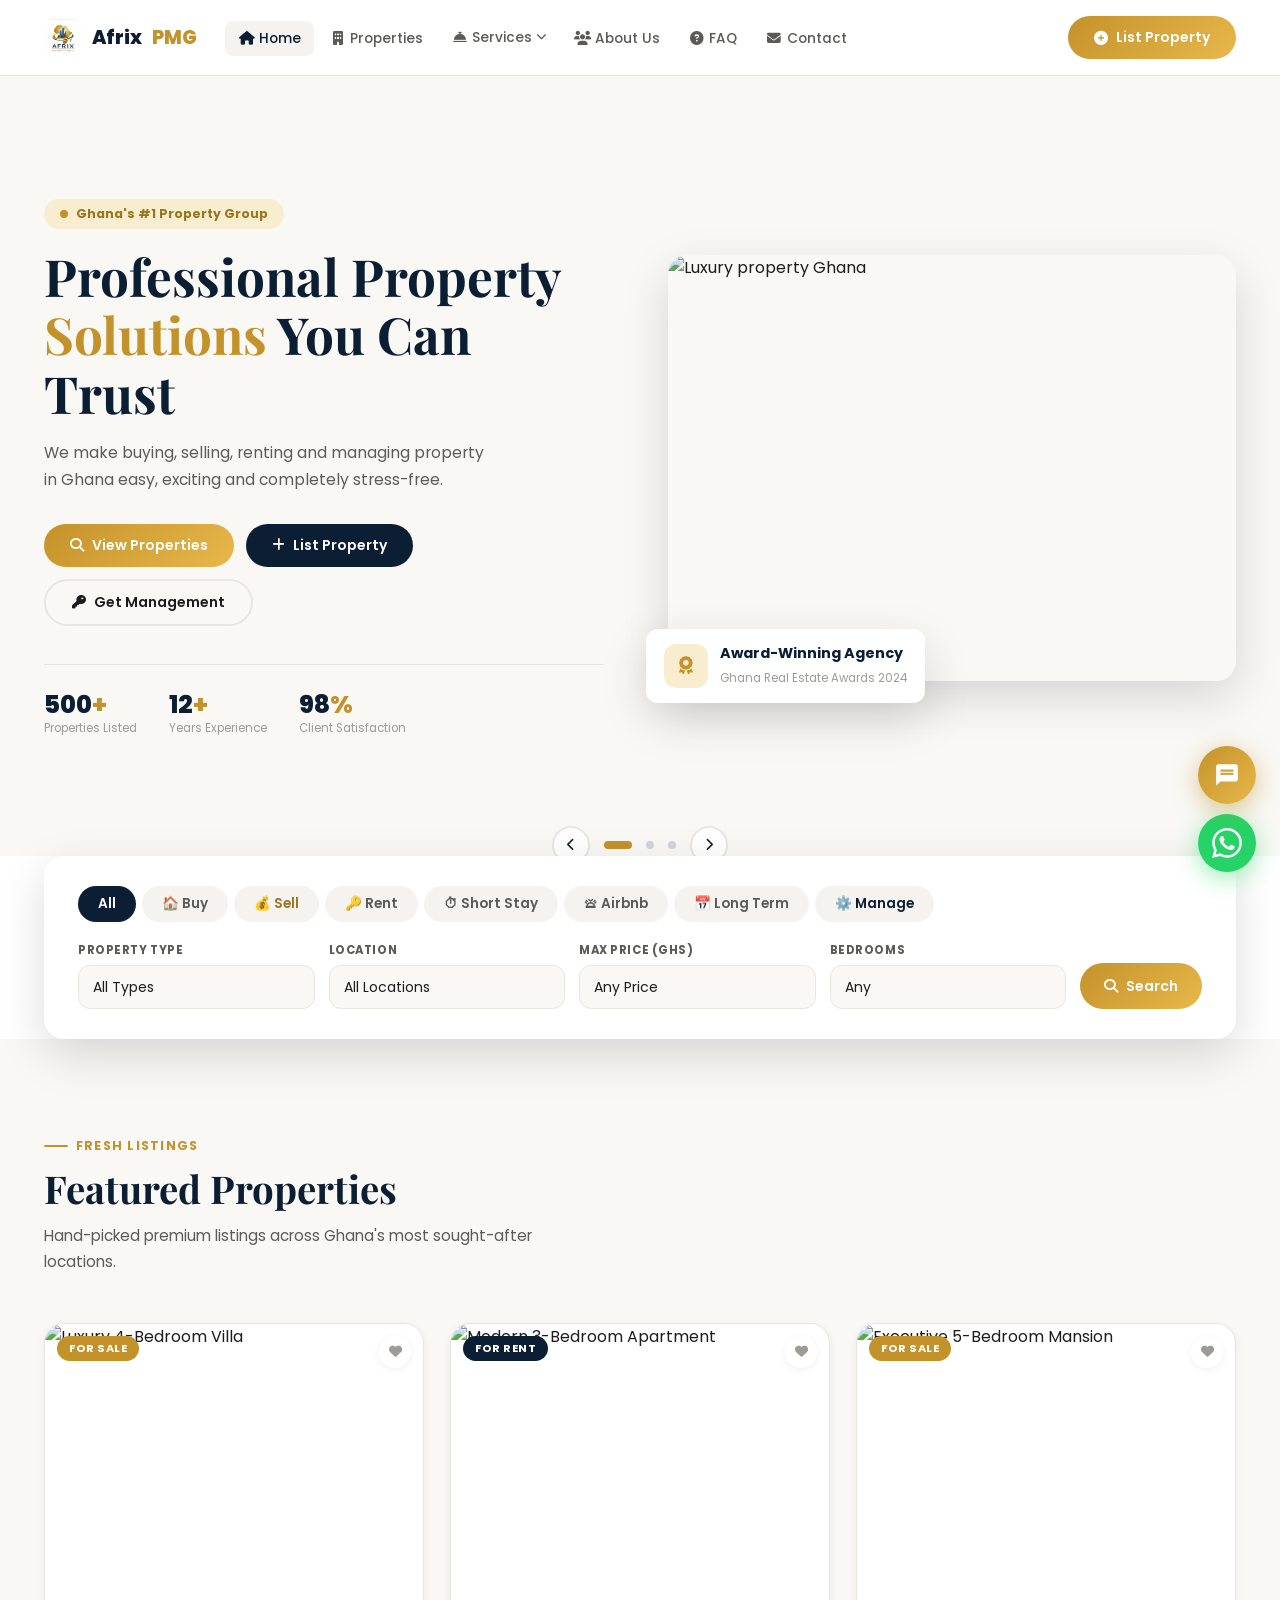
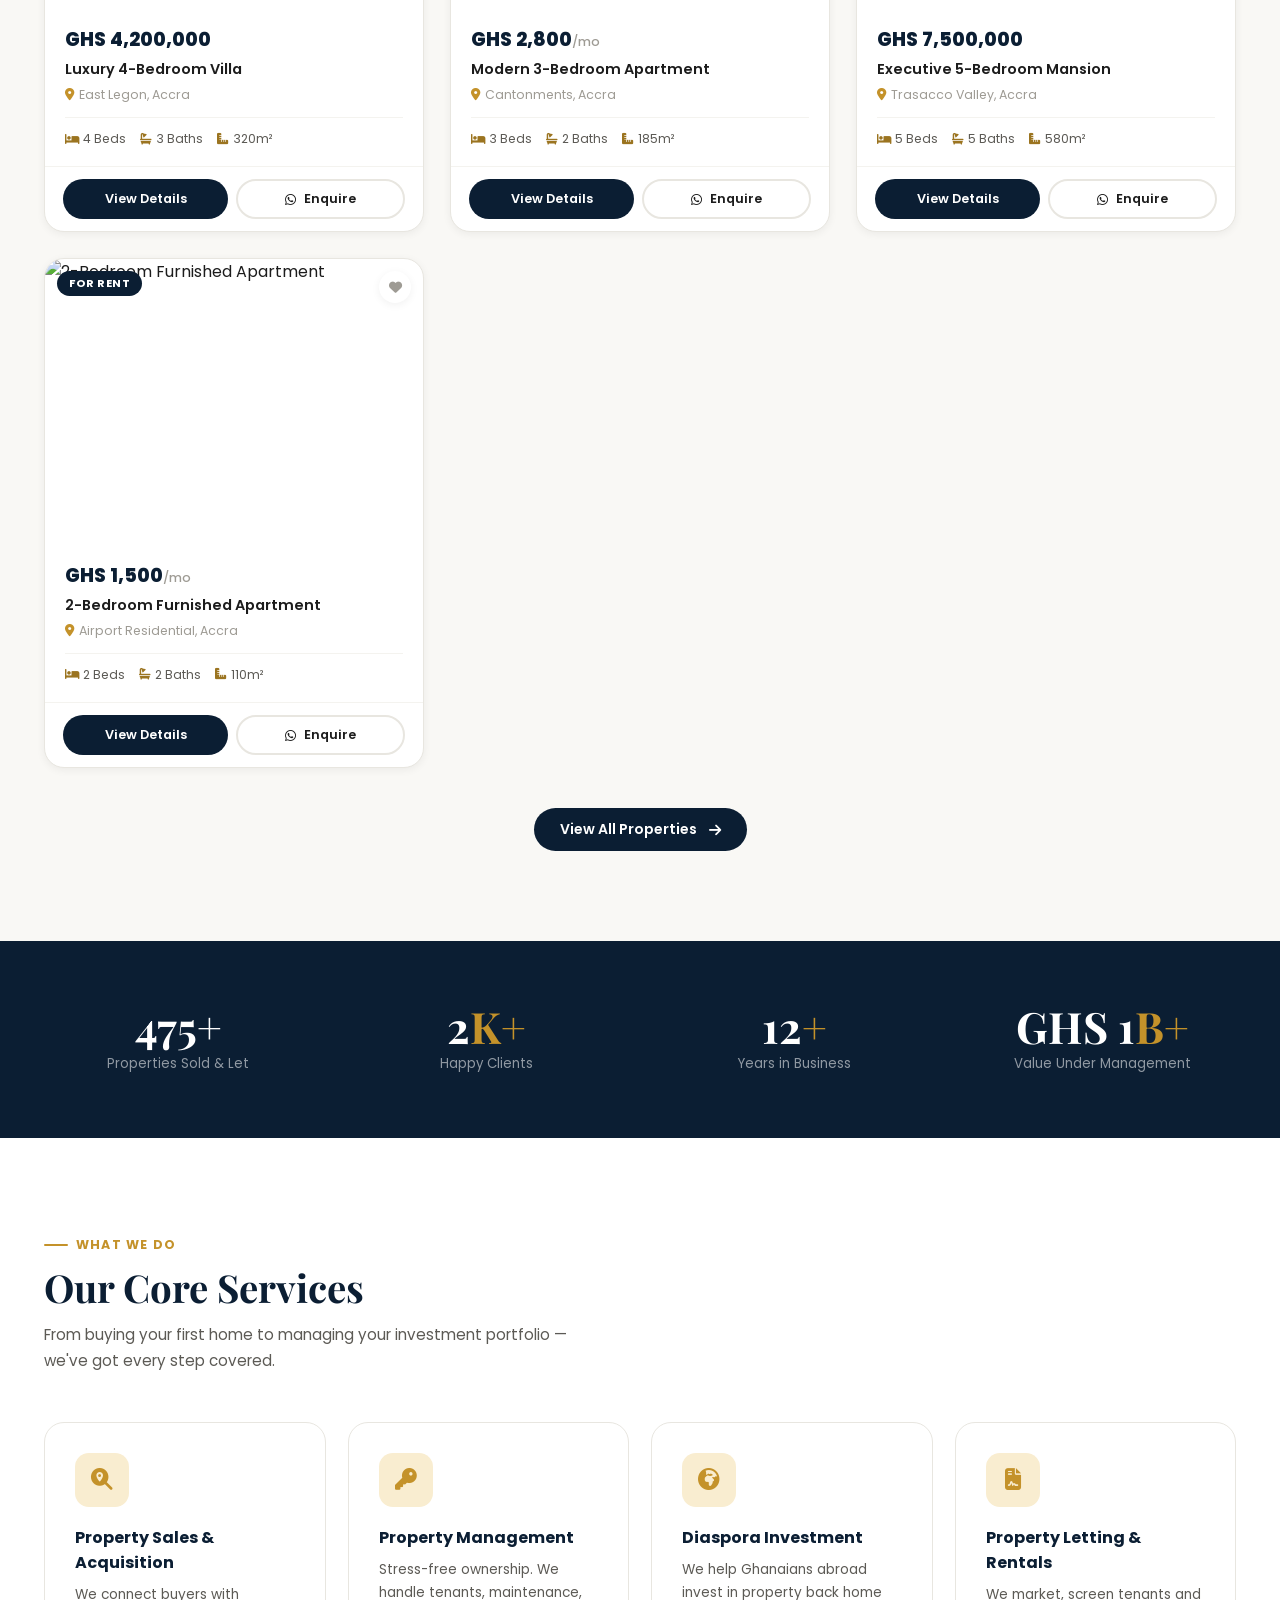
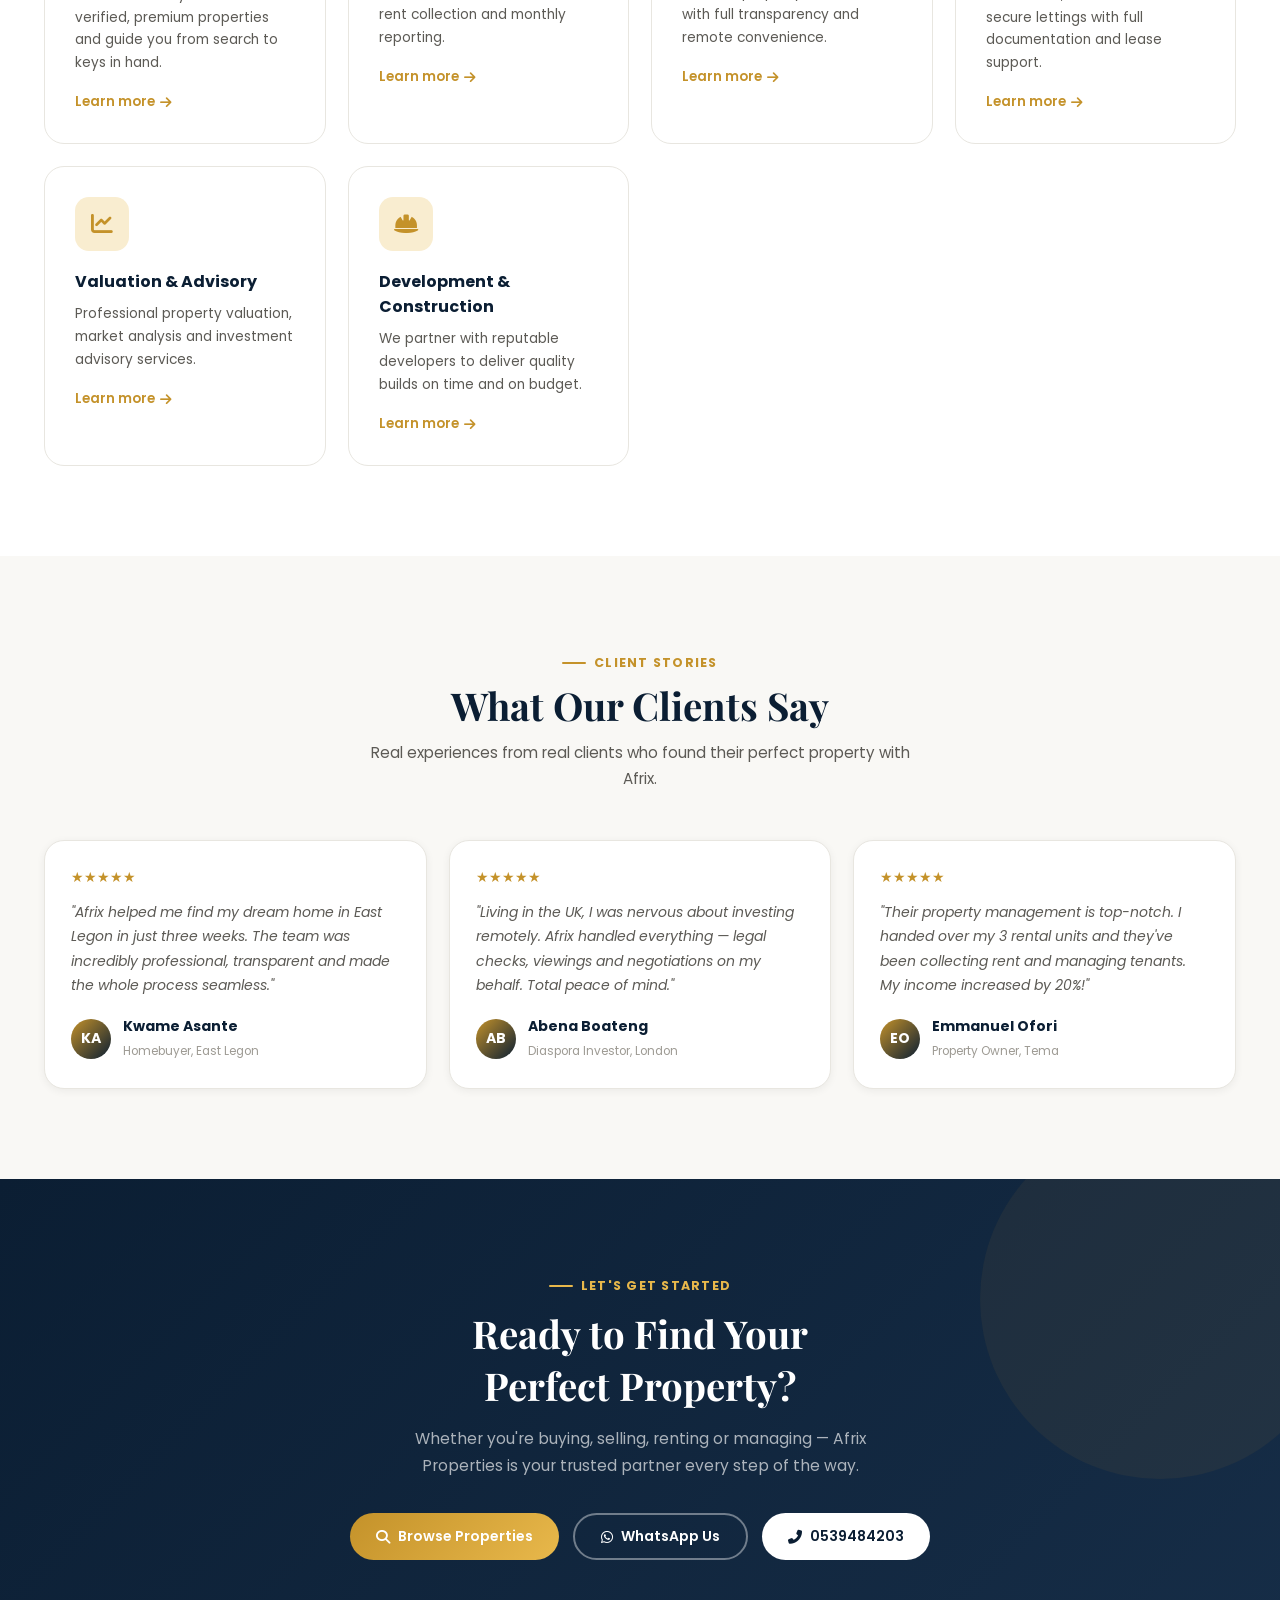
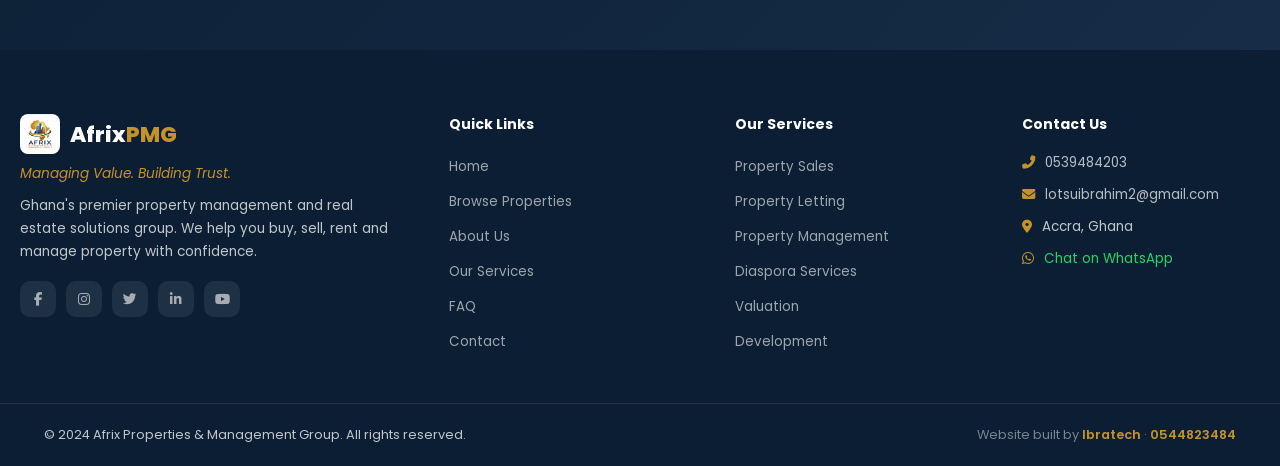
==== commit 6a448d1d: "Second commit" ====
--- a/index.html
+++ b/index.html
@@ -18,6 +18,7 @@
   <link href="https://fonts.googleapis.com/css2?family=Poppins:wght@300;400;500;600;700;800&family=Playfair+Display:wght@600;700&display=swap" rel="stylesheet"/>
   <link rel="stylesheet" href="https://cdnjs.cloudflare.com/ajax/libs/font-awesome/6.5.0/css/all.min.css"/>
   <link rel="stylesheet" href="shared.css"/>
+<script src="supabase-config.js"></script>
   <style>
     /* ── HOME-ONLY: Page loader ── */
     #page-loader{position:fixed;inset:0;background:var(--navy);display:flex;flex-direction:column;align-items:center;justify-content:center;z-index:99999;transition:opacity .6s ease,visibility .6s ease}
@@ -222,10 +223,15 @@
   <div class="container">
     <div class="search-card reveal">
       <!-- Tabs switch Buy/Rent context for the URL redirect -->
-      <div class="search-tabs">
-        <button class="s-tab active" data-tab="buy">Buy</button>
-        <button class="s-tab" data-tab="rent">Rent</button>
-        <button class="s-tab" data-tab="manage">Manage</button>
+      <div class="search-tabs" style="display:flex;gap:6px;flex-wrap:wrap;margin-bottom:20px">
+        <button class="s-tab active" data-tab="all">All</button>
+        <button class="s-tab" data-tab="buy">🏠 Buy</button>
+        <button class="s-tab" data-tab="sell" style="border-color:var(--gold);color:var(--gold-dark)">💰 Sell</button>
+        <button class="s-tab" data-tab="rent">🔑 Rent</button>
+        <button class="s-tab" data-tab="short_stay">⏱ Short Stay</button>
+        <button class="s-tab" data-tab="airbnb">🛎 Airbnb</button>
+        <button class="s-tab" data-tab="long_term">📅 Long Term</button>
+        <button class="s-tab" data-tab="manage" style="border-color:var(--navy);color:var(--navy)">⚙️ Manage</button>
       </div>
       <div class="search-row">
         <div class="s-field">
@@ -410,7 +416,7 @@
   </div>
   <div class="footer-bottom">
     <div class="container">
-      <p>© 2026 Afrix Properties & Management Group. All rights reserved.</p>
+      <p>© 2024 Afrix Properties & Management Group. All rights reserved.</p>
       <p class="dev-credit">Website built by <a href="https://wa.me/233544823484?text=Hello%20Ibratech,%20I%20want%20a%20real%20estate%20website%20like%20Afrix" target="_blank" rel="noopener">Ibratech</a> · <a href="tel:0544823484">0544823484</a></p>
     </div>
   </div>
